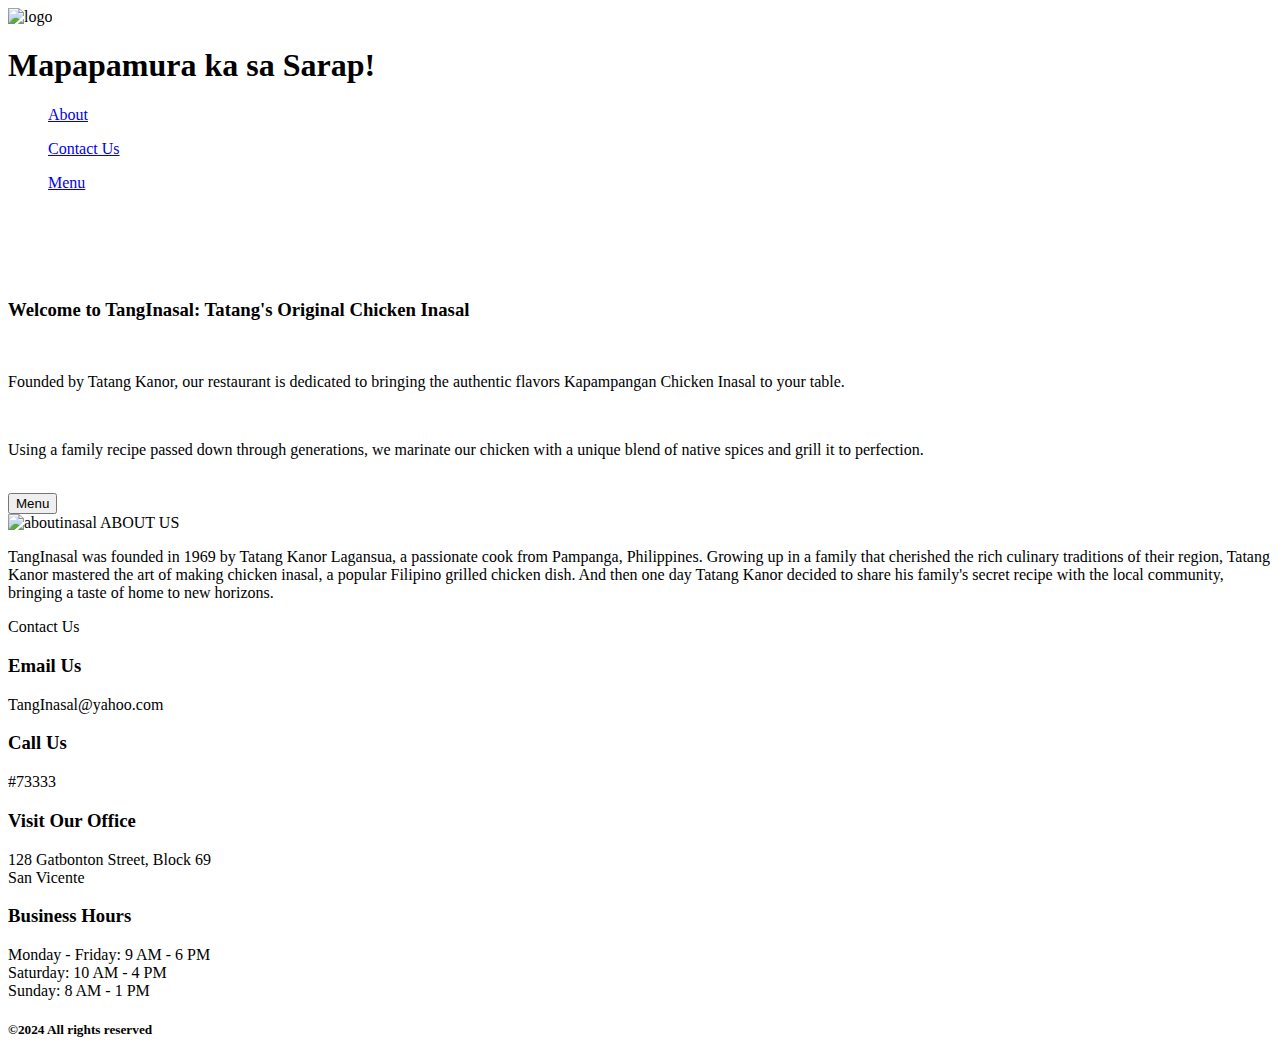
==== src2/HTML/index.html @ 9b0d893b "FinalsPage" ====
<!DOCTYPE html>
<html lang="en">

<head>
  <meta charset="UTF-8">
  <meta name="viewport" content="width=device-width, initial-scale=1.0">
  <title>TangInasal</title>
  <link rel="icon" href="/img/tanginasal.jpg">
  <link rel="stylesheet" href="/CSS/style.css">
  <link rel="preconnect" href="https://fonts.googleapis.com">
  <link rel="preconnect" href="https://fonts.gstatic.com" crossorigin>
  <link
    href="https://fonts.googleapis.com/css2?family=DM+Sans:ital,opsz,wght@0,9..40,100..1000;1,9..40,100..1000&family=Shrikhand&display=swap"
    rel="stylesheet">
  <link rel="preconnect" href="https://fonts.googleapis.com">
  <link rel="preconnect" href="https://fonts.gstatic.com" crossorigin>
  <link href="https://fonts.googleapis.com/css2?family=Wendy+One&display=swap" rel="stylesheet">
</head>

<body>

  <nav>
    <section class="logo"><img src="/img/tanginasal.jpg" alt="logo"></section>
    <h1>Mapapamura ka sa Sarap!</h1>

    <ul><a href="/HTML/#about-us">About</a></ul>
    <ul><a href="/HTML/#contact-us">Contact Us</a></ul>
    <ul><a href="/HTML/menu.html">Menu</a></ul>
  </nav>

  <section class="slider_container">
    <section class="slider">
      <div class="slide one">
        <img src="/img/item1.png" alt="" />

      </div>
      <div class="slide two">
        <img src="/img/item2.png" alt="" />

      </div>
      <div class="slide three">
        <img src="/img/item3.png" alt="" />

      </div>
      <div class="slide four">
        <img src="/img/item4.png" alt="" />
      </div>
    </section>
  </section>

  <main>
    <section class="img-overlay">
      <section class="main-content">
        <div class="content">
          <h3>Welcome to <span>TangInasal:</span> <span>Tatang's Original Chicken Inasal</span></h3>
          <br>
          <p>Founded by Tatang Kanor, our restaurant is dedicated to bringing the
            authentic flavors Kapampangan Chicken Inasal to your table.
          </p>
          <br>
          <p>Using a family recipe passed down through generations,
            we marinate our chicken with a unique blend of native
            spices and grill it to perfection.
          </p>
          <br>
          <button onclick="window.location.href='/HTML/menu.html'">Menu</button>
        </div>
      </section>
    </section>
  </main>

  <section id="about-us">
    <img src="/img/abtinasal.png" alt="aboutinasal">
    <span>ABOUT US</span>
    <p> TangInasal was founded in 1969 by Tatang Kanor Lagansua, a passionate cook from Pampanga,
      Philippines. Growing up in a family that cherished the
      rich culinary traditions of their region, Tatang Kanor mastered the art of making chicken inasal,
      a popular Filipino grilled chicken dish. And then one day Tatang Kanor decided to share his family's
      secret recipe with the local community, bringing a taste of home to new horizons.</p>
  </section>

  <section id="contact-us">
    <span>Contact Us</span>

    <div class="contactinfo">
      <div class="contacts">
        <h3>Email Us</h3>
        <p>TangInasal@yahoo.com</p>
      </div>
      <div class="contacts">
        <h3>Call Us</h3>
        <p>#73333</p>
      </div>
      <div class="contacts">
        <h3>Visit Our Office</h3>
        <p>128 Gatbonton Street, Block 69<br>San Vicente</p>
      </div>
      <div class="contacts">
        <h3>Business Hours</h3>
        <p>Monday - Friday: 9 AM - 6 PM<br>Saturday: 10 AM - 4 PM<br>Sunday: 8 AM - 1 PM</p>
      </div>
    </div>
    <h5>©2024 All rights reserved</h5>
  </section>


  <footer></footer>
</body>

</html>
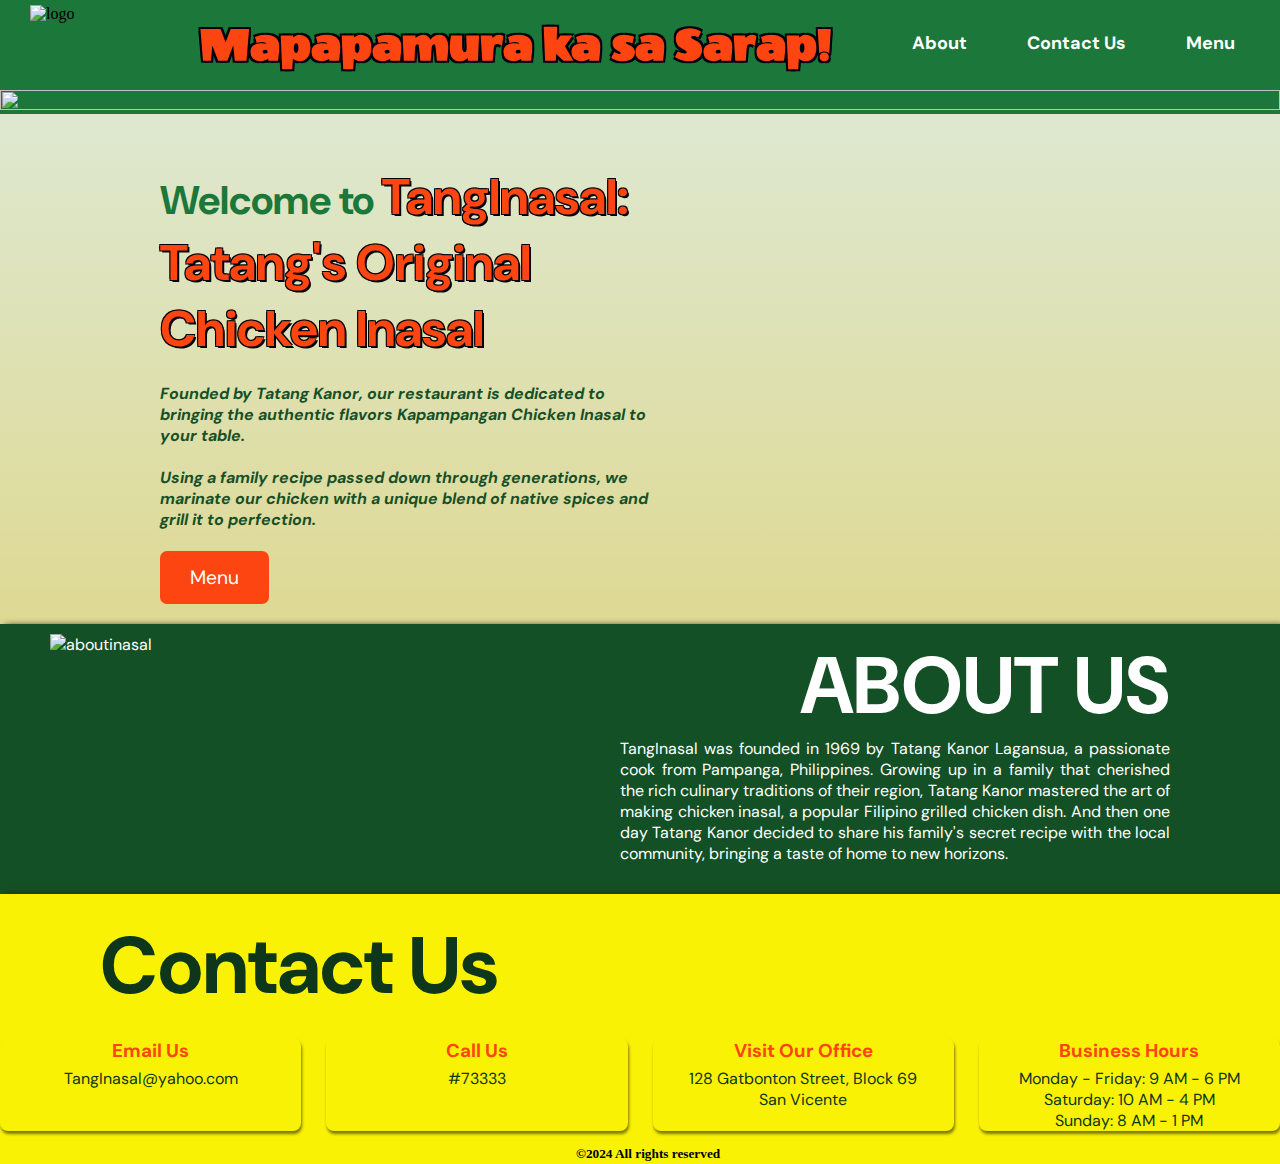
==== commit 6c923cea: "FINALSPAGE" ====
--- a/src2/HTML/index.html
+++ b/src2/HTML/index.html
@@ -6,7 +6,7 @@
   <meta name="viewport" content="width=device-width, initial-scale=1.0">
   <title>TangInasal</title>
   <link rel="icon" href="/img/tanginasal.jpg">
-  <link rel="stylesheet" href="/CSS/style.css">
+  <link rel="stylesheet" href="/src2/CSS/style.css">
   <link rel="preconnect" href="https://fonts.googleapis.com">
   <link rel="preconnect" href="https://fonts.gstatic.com" crossorigin>
   <link
@@ -20,30 +20,30 @@
 <body>
 
   <nav>
-    <section class="logo"><img src="/img/tanginasal.jpg" alt="logo"></section>
+    <section class="logo"><img src="/src2/img/tanginasal.jpg" alt="logo"></section>
     <h1>Mapapamura ka sa Sarap!</h1>
 
-    <ul><a href="/HTML/#about-us">About</a></ul>
-    <ul><a href="/HTML/#contact-us">Contact Us</a></ul>
-    <ul><a href="/HTML/menu.html">Menu</a></ul>
+    <ul><a href="/src2/HTML/#about-us">About</a></ul>
+    <ul><a href="/src2/HTML/#contact-us">Contact Us</a></ul>
+    <ul><a href="/src2/HTML/menu.html">Menu</a></ul>
   </nav>
 
   <section class="slider_container">
     <section class="slider">
       <div class="slide one">
-        <img src="/img/item1.png" alt="" />
+        <img src="/src2/img/item1.png" alt="" />
 
       </div>
       <div class="slide two">
-        <img src="/img/item2.png" alt="" />
+        <img src="/src2/img/item2.png" alt="" />
 
       </div>
       <div class="slide three">
-        <img src="/img/item3.png" alt="" />
+        <img src="/src2/img/item3.png" alt="" />
 
       </div>
       <div class="slide four">
-        <img src="/img/item4.png" alt="" />
+        <img src="/src2/img/item4.png" alt="" />
       </div>
     </section>
   </section>
@@ -63,14 +63,14 @@
             spices and grill it to perfection.
           </p>
           <br>
-          <button onclick="window.location.href='/HTML/menu.html'">Menu</button>
+          <button onclick="window.location.href='/src2/HTML/menu.html'">Menu</button>
         </div>
       </section>
     </section>
   </main>
 
   <section id="about-us">
-    <img src="/img/abtinasal.png" alt="aboutinasal">
+    <img src="/src2/img/abtinasal.png" alt="aboutinasal">
     <span>ABOUT US</span>
     <p> TangInasal was founded in 1969 by Tatang Kanor Lagansua, a passionate cook from Pampanga,
       Philippines. Growing up in a family that cherished the
--- a/src2/CSS/style.css
+++ b/src2/CSS/style.css
@@ -0,0 +1,334 @@
+* {
+  margin: 0;
+  padding: 0;
+}
+
+:root {
+  --main-font: "DM Sans", sans-serif;
+  ;
+  --primary-color: #1c773a;
+  --dark-text-color: #0e361a;
+  --text-color: white;
+  --secondary-color: #faf205;
+  --highlight-color: #fd4511;
+}
+
+nav {
+  background-color: var(--primary-color);
+  height: 90px;
+  display: flex;
+  justify-content: right;
+  padding-right: 15px;
+  align-items: center;
+
+}
+
+nav .logo {
+
+  position: absolute;
+  height: 80px;
+  width: 200px;
+  display: flex;
+  left: 30px;
+}
+
+nav ul {
+  padding-top: 30px;
+  padding-bottom: 35px;
+}
+
+nav ul a {
+  padding: 30px;
+  font-family: var(--main-font);
+  color: var(--text-color);
+  text-decoration: none;
+  font-weight: bold;
+  font-size: large;
+
+}
+
+nav ul:hover {
+  text-decoration: none;
+  border-radius: 4px;
+  border-bottom: var(--secondary-color) 7px solid;
+  transition: ease 300ms;
+}
+
+nav ul a:hover {
+  color: var(--secondary-color);
+  transition: ease 300ms;
+}
+
+nav h1 {
+  color: var(--highlight-color);
+  position: absolute;
+  display: flex;
+  font-size: 50px;
+  font-family: "Wendy One", sans-serif;
+  text-shadow:
+    -2px -2px 0 #01000e,
+    2px -2px 0 #01000e,
+    -2px 2px 0 #01000e,
+    2px 2px 0 #01000e;
+  left: 200px;
+}
+
+main {
+  box-shadow: 5px 2px 7px black;
+  background-position: center;
+  background-repeat: no-repeat;
+  background-position-x: right;
+  background-image: linear-gradient(to bottom, transparent, rgba(255, 193, 7, 0.5)),
+    url("/img/tatang.png");
+  height: 510px;
+}
+
+main .img-overlay {
+  height: 510px;
+  background-color: rgb(189, 210, 161, 0.5);
+
+  justify-content: center;
+  align-items: center;
+}
+
+.slider_container {
+  position: relative;
+  width: 100%;
+  height: 40;
+  display: flex;
+  justify-content: flex-start;
+  align-items: center;
+  overflow: hidden;
+}
+
+.slider {
+  position: relative;
+  width: 500%;
+  height: 100%;
+  display: flex;
+  flex-direction: row;
+  align-items: center;
+  justify-content: space-between;
+  animation: 30s cubic-bezier(1, 0.95, 0.565, 1) sliding infinite;
+}
+
+.slide {
+  position: relative;
+  min-width: 100%;
+  height: 100%;
+}
+
+.slide img {
+  width: 100%;
+  height: 10%;
+}
+
+.slide.one {
+  background: var(--primary-color);
+}
+
+.slide.two {
+  background: var(--primary-color);
+}
+
+.slide.three {
+  background: var(--primary-color);
+}
+
+.slide.four {
+  background: var(--primary-color);
+}
+
+@keyframes sliding {
+  0% {
+    transform: translateX(0%);
+  }
+
+  20% {
+    transform: translateX(0%);
+  }
+
+  25% {
+    transform: translateX(-100%);
+  }
+
+  45% {
+    transform: translateX(-100%);
+  }
+
+  50% {
+    transform: translateX(-200%);
+  }
+
+  70% {
+    transform: translateX(-200%);
+  }
+
+  75% {
+    transform: translateX(-300%);
+  }
+
+  95% {
+    transform: translateX(-300%);
+  }
+
+  100% {
+    transform: translateX(-0%);
+  }
+}
+
+main .main-content {
+  display: flex;
+
+  padding-left: 160px;
+  padding-top: 50px;
+}
+
+main .main-content .content {
+  padding-bottom: 90;
+
+  font-family: var(--main-font);
+  width: 500px;
+
+}
+
+main .main-content .content h3 {
+  font-weight: bold;
+  font-family: var(--main-font);
+  color: var(--primary-color);
+  font-size: 40px;
+
+}
+
+
+main .main-content .content h3 span {
+  font-size: 50px;
+  text-shadow: 2px 2px 0px #00020a, -1px -1px 0px #00020a, 1px -1px 0px #00020a, -1px 1px 0px #00020a;
+  color: var(--highlight-color);
+  font-family: var(--main-font);
+}
+
+main .main-content .content p {
+  font-weight: bold;
+  font-style: italic;
+  color: #175028;
+  font-family: var(--main-font);
+}
+
+main .main-content .content button {
+  background-color: var(--highlight-color);
+  color: var(--text-color);
+  padding: 14px;
+  padding-left: 30px;
+  padding-right: 30px;
+  border-radius: 7px;
+  font-family: var(--main-font);
+  font-size: larger;
+  cursor: pointer;
+  border: none;
+
+
+}
+
+main .main-content .content button:hover {
+  color: var(--primary-color);
+
+  background-color: var(--secondary-color);
+  transition: ease 300ms;
+
+}
+
+#about-us {
+  transition: ease 300ms;
+  box-shadow: 5px 2px 7px black;
+  height: 270px;
+  background-color: #145026;
+  font-family: var(--main-font);
+  color: var(--text-color);
+  display: flex;
+  flex-direction: column;
+  align-items: flex-end;
+  text-align: right;
+  padding: 10px;
+  box-sizing: border-box;
+}
+
+#about-us span {
+
+  font-size: 5em;
+  font-weight: bold;
+  padding-right: 100px;
+}
+
+#about-us p {
+  text-align: justify;
+  padding-right: 100px;
+  max-width: 550px;
+}
+
+#about-us img {
+  animation: floating 5s linear infinite;
+  position: absolute;
+  left: 50px;
+}
+
+@keyframes floating {
+  0% {
+    transform: translateY(0);
+  }
+
+  50% {
+    transform: translateY(10px);
+  }
+
+  100% {
+    transform: translateY(0);
+  }
+}
+
+#contact-us {
+  box-shadow: 5px 2px 7px #1d1d1d;
+  height: 250px;
+  background-color: var(--secondary-color);
+  padding-top: 20px;
+}
+
+#contact-us span {
+  padding-left: 100px;
+  color: var(--dark-text-color);
+  font-size: 5em;
+  font-weight: bold;
+  font-family: var(--main-font);
+  margin-bottom: 7px;
+}
+
+.contactinfo {
+  color: var(--dark-text-color);
+  padding-top: 20px;
+  font-family: var(--main-font);
+  display: flex;
+  flex-wrap: wrap;
+  gap: 25px;
+}
+
+.contacts {
+  text-align: center;
+  flex: .5 .5 calc(10% - 20px);
+  border-radius: 8px;
+  box-shadow: 1px 3px 3px rgba(0, 0, 0, 0.5);
+}
+
+.contacts h3 {
+  color: var(--highlight-color);
+}
+
+.contacts p {
+
+  margin-top: 5px;
+  color: var(--dark-text-color);
+}
+
+#contact-us h5 {
+  margin-top: 15px;
+  margin-left: 45%;
+}
